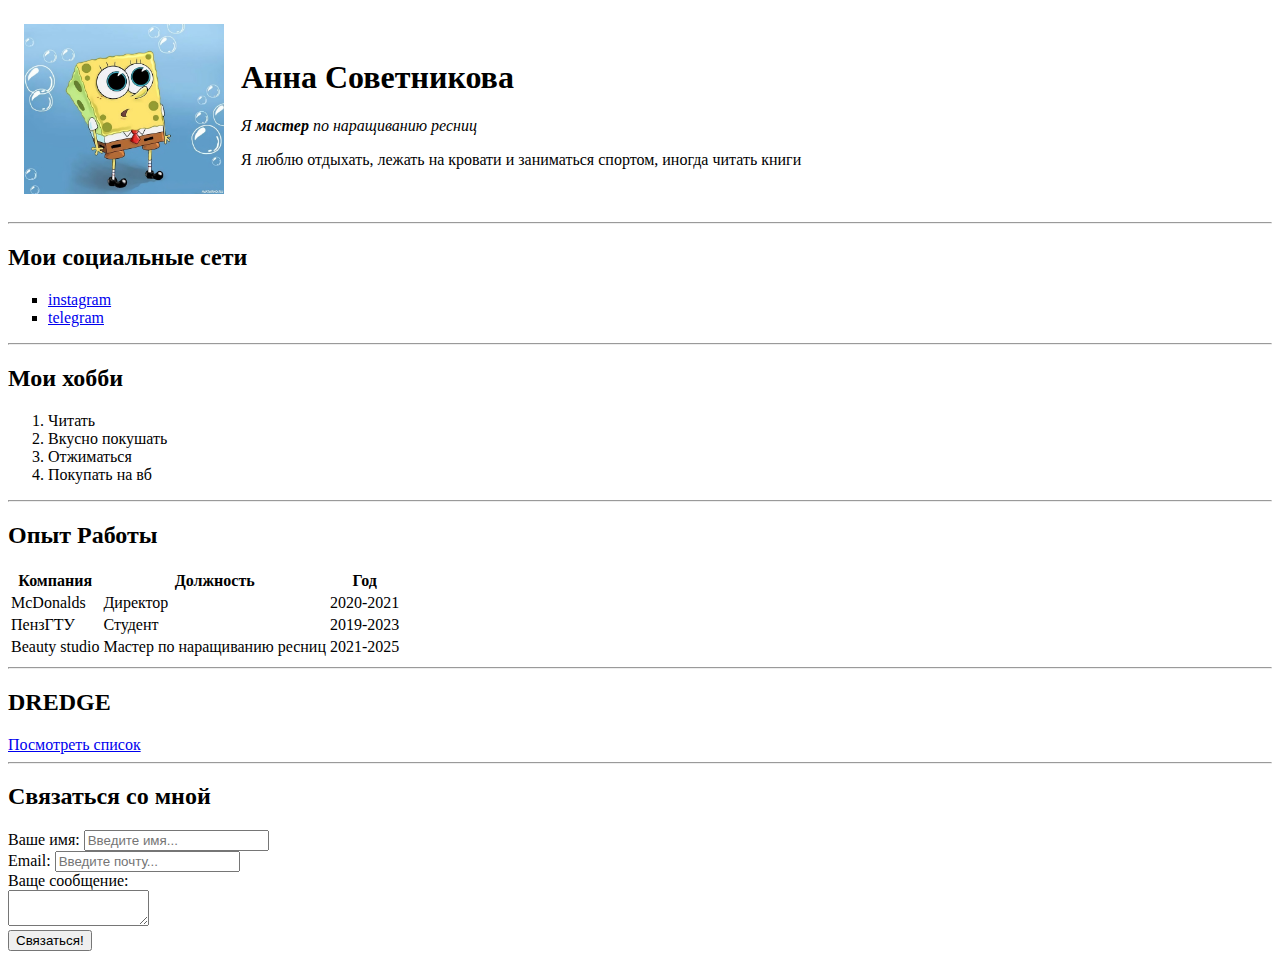
==== index.html @ 24ddf8fb "create CV" ====
<!DOCTYPE html>
<html lang="en">
<head>
    <meta charset="UTF-8">
    <meta name="viewport" content="width=device-width, initial-scale=1.0">
    <title>Asvtnkv CV</title>
</head>
<body>
    <table cellspacing="15"> 
        <tr>
            <td>
                <img src="avatar.jpg" width="200" alt="тут моя фотка"/>
            </td>
            <td>
                <h1>Анна Советникова</h1>
                <p><em> Я <strong>мастер</strong> по наращиванию ресниц</em></p>
                <p>Я люблю отдыхать, лежать на кровати и заниматься спортом, иногда читать книги</p>
            </td>
        </tr>
    </table>
    
    <hr>

    <h2>Мои социальные сети</h2>
    <ul type="square">
        <li><a href="https://www.instagram.com/asvtnk/" target="_blank">instagram</a></li>
        <li><a href="https://t.me/asvtnkv_lash" target="_blank">telegram</a></li>
    </ul>

    <hr>

    <h2>Мои хобби</h2>
    <ol>
        <li>Читать</li>
        <li>Вкусно покушать</li>
        <li>Отжиматься</li>
        <li>Покупать на вб</li>
    </ol>

    <hr>

    <h2>Опыт Работы</h2>
    <table>
        <thead>
            <tr>
                <th>Компания</th>
                <th>Должность</th>
                <th>Год</th>
            </tr>
            <tr>
                <td>McDonalds</td>
                <td>Директор</td>
                <td>2020-2021</td>
            </tr>
            <tr>
                <td>ПензГТУ</td>
                <td>Студент</td>
                <td>2019-2023</td>
            </tr>
            <tr>
                <td>Beauty studio</td>
                <td>Мастер по наращиванию ресниц</td>
                <td>2021-2025</td>
    </table>

    <hr>

    <h2>DREDGE</h2>
    <a href="y.html">Посмотреть список</a>
    
    <hr>

    <h2>Связаться со мной</h2>
    <form action="/">
        <label for="name">Ваше имя:</label>
        <input type="text" id="name" placeholder="Введите имя...">

        <br>

        <label for="email">Email:</label>
        <input type="email" id="email" placeholder="Введите почту...">
        
        <br>

        <label for="text">Ваще сообщение:</label>
        <br>
        <textarea id="text" rows="2" cols="15">
        </textarea>

        <br>

        <input type="submit" value="Связаться!">
    </form>
</body>
</html>
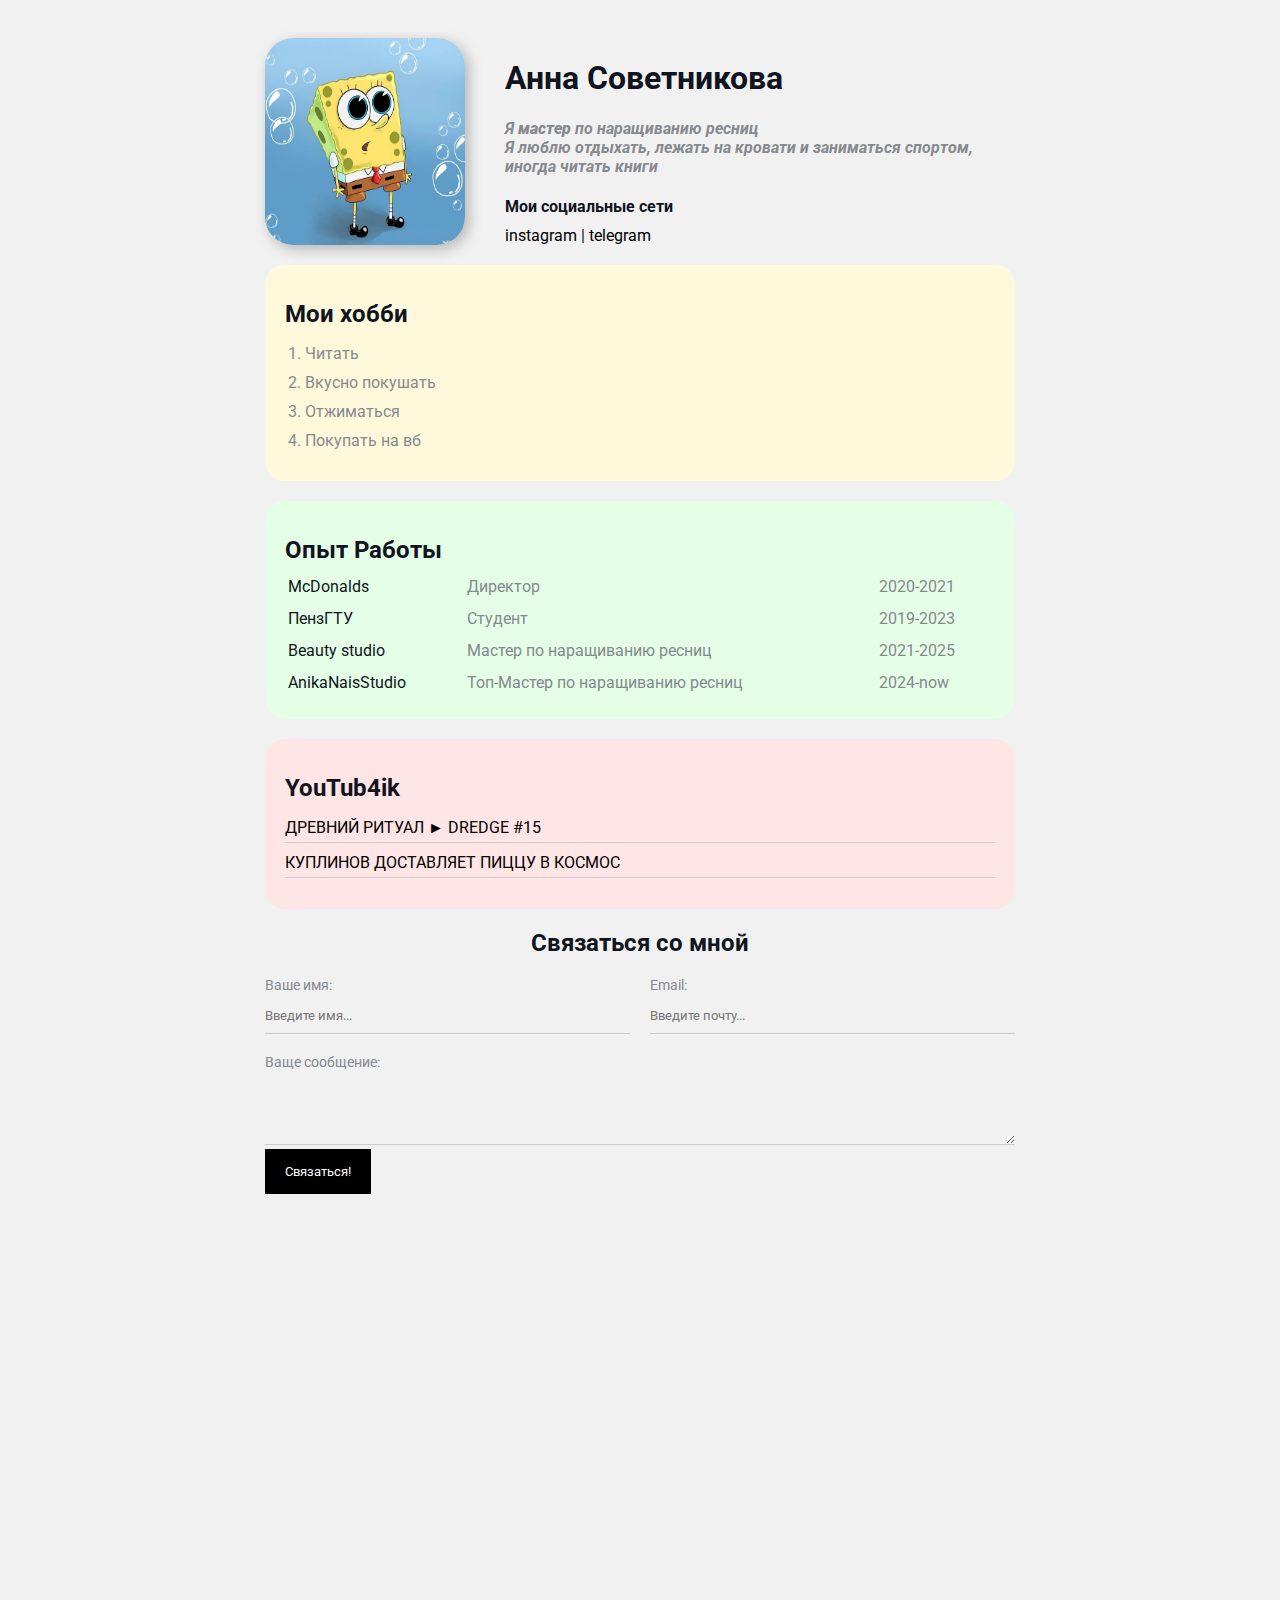
==== commit 77ddcf11: "Add files via upload" ====
--- a/index.html
+++ b/index.html
@@ -4,49 +4,39 @@
     <meta charset="UTF-8">
     <meta name="viewport" content="width=device-width, initial-scale=1.0">
     <title>Asvtnkv CV</title>
+    <link href="styls.css" rel="stylesheet"/>
 </head>
 <body>
-    <table cellspacing="15"> 
-        <tr>
-            <td>
-                <img src="avatar.jpg" width="200" alt="тут моя фотка"/>
-            </td>
-            <td>
-                <h1>Анна Советникова</h1>
-                <p><em> Я <strong>мастер</strong> по наращиванию ресниц</em></p>
-                <p>Я люблю отдыхать, лежать на кровати и заниматься спортом, иногда читать книги</p>
-            </td>
-        </tr>
-    </table>
-    
-    <hr>
+    <div class="container">
+    <div class="info">
+        <img src="avatar.jpg" alt="тут моя фотка"class="avatar"/>
 
-    <h2>Мои социальные сети</h2>
-    <ul type="square">
-        <li><a href="https://www.instagram.com/asvtnk/" target="_blank">instagram</a></li>
-        <li><a href="https://t.me/asvtnkv_lash" target="_blank">telegram</a></li>
-    </ul>
+        <div class="info-text">
+        <h1>Анна Советникова</h1>
+        <p> Я <strong>мастер</strong> по наращиванию ресниц</p>
+        <p>Я люблю отдыхать, лежать на кровати и заниматься спортом, иногда читать книги</p>
 
-    <hr>
+        <h4>Мои социальные сети</h4>
+        <a href="https://www.instagram.com/asvtnk/" target="_blank">instagram</a>
+        |
+        <a href="https://t.me/asvtnkv_lash" target="_blank">telegram</a>
+    </div>
 
-    <h2>Мои хобби</h2>
-    <ol>
-        <li>Читать</li>
-        <li>Вкусно покушать</li>
-        <li>Отжиматься</li>
-        <li>Покупать на вб</li>
-    </ol>
+    </div>
 
-    <hr>
+    <div class="card bg-yellow">
+        <h2>Мои хобби</h2>
+        <ol class="list">
+            <li>Читать</li>
+            <li>Вкусно покушать</li>
+            <li>Отжиматься</li>
+            <li>Покупать на вб</li>
+        </ol>
+    </div>
 
+    <div class="card bg-green">
     <h2>Опыт Работы</h2>
-    <table>
-        <thead>
-            <tr>
-                <th>Компания</th>
-                <th>Должность</th>
-                <th>Год</th>
-            </tr>
+        <table class="table">
             <tr>
                 <td>McDonalds</td>
                 <td>Директор</td>
@@ -61,35 +51,58 @@
                 <td>Beauty studio</td>
                 <td>Мастер по наращиванию ресниц</td>
                 <td>2021-2025</td>
-    </table>
+            </tr>    
+            <tr>
+                <td>AnikaNaisStudio</td>
+                <td>Топ-Мастер по наращиванию ресниц</td>
+                <td>2024-now</td>
+            </tr>    
+        </table>
+    </div>
 
-    <hr>
-
-    <h2>DREDGE</h2>
-    <a href="y.html">Посмотреть список</a>
-    
-    <hr>
-
+    <div class="card bg-red">
+        <h2>YouTub4ik</h2>
+        <ul class="link-list">
+            <li>
+                <a href="https://www.youtube.com/watch?v=IzD-AXRVDQk&t=1904s&ab_channel=Kuplinov%E2%96%BAPlay">ДРЕВНИЙ РИТУАЛ ► DREDGE #15
+                </a>
+            </li>
+            <li>
+                <a href="https://www.youtube.com/watch?v=mA-xrf-JuVg&ab_channel=Kuplinov%E2%96%BAPlay">КУПЛИНОВ ДОСТАВЛЯЕТ ПИЦЦУ В КОСМОС</a>
+            </li>
+        </ul> 
+    </div>
+<div class="contact">
     <h2>Связаться со мной</h2>
     <form action="/">
+        <div class="row">
+        <div class="form-group">
         <label for="name">Ваше имя:</label>
         <input type="text" id="name" placeholder="Введите имя...">
+        </div>
 
-        <br>
-
+        <div class="form-group">
         <label for="email">Email:</label>
         <input type="email" id="email" placeholder="Введите почту...">
-        
-        <br>
+        </div>
+        </div>
 
+        <div class="form-group">
         <label for="text">Ваще сообщение:</label>
         <br>
         <textarea id="text" rows="2" cols="15">
         </textarea>
+        </div>
 
-        <br>
+        <input class="btn" type="submit" value="Связаться!">
+    </form>
+    </div>
 
-        <input type="submit" value="Связаться!">
-    </form>
+
+    <!-- <div class="position">
+        <div class="box"></div>
+    </div> -->
+    </div>
+    <div style="margin-bottom: 500px;"></div>
 </body>
 </html> --- a/styls.css
+++ b/styls.css
@@ -0,0 +1,214 @@
+@import url('https://fonts.googleapis.com/css2?family=Roboto:ital,wght@0,100..900;1,100..900&display=swap');
+body{
+    background-color:#f1f1f1 ;
+    color:#0f141e ;
+
+    font-size: 16px;
+    font-weight: normal;
+    font-family: "Roboto", serif;
+
+    /* font: normal 16px "Roboto", sens-serif; */
+    
+    /* font-family: 'Lucida Sans', 'Lucida Sans Regular', 'Lucida Grande', 'Lucida Sans Unicode', Geneva, Verdana, sans-serif; */
+}
+
+a {
+    color:  black;
+    text-decoration: none ;
+}
+
+a:hover {
+    text-decoration: underline;
+}
+
+a:active{
+    color:blue;
+}
+
+a:visited{
+    color: gray;
+}
+
+.avatar {
+     width: 200px;
+     border-radius: 28px;
+     box-shadow: 4px 4px 14px rgba(0, 0, 0, 0.25);
+}
+ .info {
+    display: flex;
+    margin-bottom: 20px;
+ }
+
+ @media (max-width: 700px){
+    .info{
+        text-align: center;
+        display: block;
+    }
+ }
+
+.info-text{
+    margin-left: 40px;
+}
+.info-text h4{
+    margin-bottom: 10px;
+}
+
+.info p{
+    color:#86898f;
+    margin: 0;
+    font-style: italic;
+    font-weight: bold;
+    /* text-decoration: line-through; */
+    /* text-transform: uppercase; */
+    /* letter-spacing: 15px; */
+    /* word-spacing: 42px; */
+}
+/* Box Model  */
+.container {
+    max-width: 750px;
+    width: 80%;
+    margin: auto;
+    padding-top: 30px;
+}
+
+/* .social {
+    background: green;
+    /* padding: 15px; */
+    /* padding: 15px 40px; */
+    /* padding: 15px 20px 25px 30px; */
+    /* max-resolution: 20px; */
+    /* margin: 5px;
+
+    border: 5px solid red;
+    border-bottom-style: dotted;
+    border-top-width: 15px;
+    border-right-color: aqua; */
+/* } */ 
+
+/* .box-model div{
+    float: left;
+    background: black;
+    height: 200px;
+    border: 4px solid red;
+    width: 25%;
+    box-sizing: border-box;
+} */
+.bg-yellow {
+    background: #fff9dc;
+}
+
+.bg-green {
+    background: #e5ffe7;
+}
+
+.bg-red{
+    background: #ffe5e5;
+}
+
+.card {
+    padding: 15px 20px;
+    margin-bottom: 20px;
+    border-radius: 20px;
+}
+
+.card h2 {
+    margin-bottom: 10px;
+}
+
+.list {
+    padding: 0 20px; 
+}
+
+.list li {
+    color: #86898f;
+    margin-bottom: 10px;
+}
+
+.table {
+    width: 100%;
+}
+
+.table td {
+    padding-bottom: 10px;
+}
+
+.table td:nth-child(2), .table td:nth-child(3) {
+    color: #86898f;
+}
+
+.link-list {
+    list-style: none;
+    padding: 0;
+}
+
+.link-list li {
+    margin-bottom: 10px;
+    padding-bottom: 5px;
+    border-bottom: 1px solid #ccc;
+}
+
+.contact h2 {
+    text-align: center;
+}
+
+.form-group label{
+    display: block;
+    font-size: 14px;
+    color: #86898f;
+}
+
+.form-group input,
+.form-group textarea{
+    width: 100%;
+    box-sizing: border-box;
+    border: none;
+    background: transparent;
+    border-bottom: 1px solid #ccc;
+    color: #000;
+    padding: 15px 0 10px;
+    outline: none;
+    font-family: inherit;
+}
+
+.row {
+    display: flex;
+    margin-bottom: 20px;
+}
+
+.row > .form-group {
+    width: 50%;
+    margin-right: 20px;
+}
+
+.row > .form-group:last-child {
+    margin-right: 0px;
+}
+
+.btn{
+    background: #000;
+    padding: 15px 20px; 
+    color: #fff;  
+    border: none;
+    font-family: inherit;
+    cursor: pointer;
+}
+
+.btn:hover{
+    opacity: 0.9;
+}
+
+/* Position */
+/* .position {
+    position: relative;
+    border: 4px solid black ;
+    margin-top: 40px;
+    padding: 20px;
+    height: 300px;
+}
+
+.box {
+    position: static;
+    width: 50px;
+    height: 50px;
+    background: lightcoral;
+} */